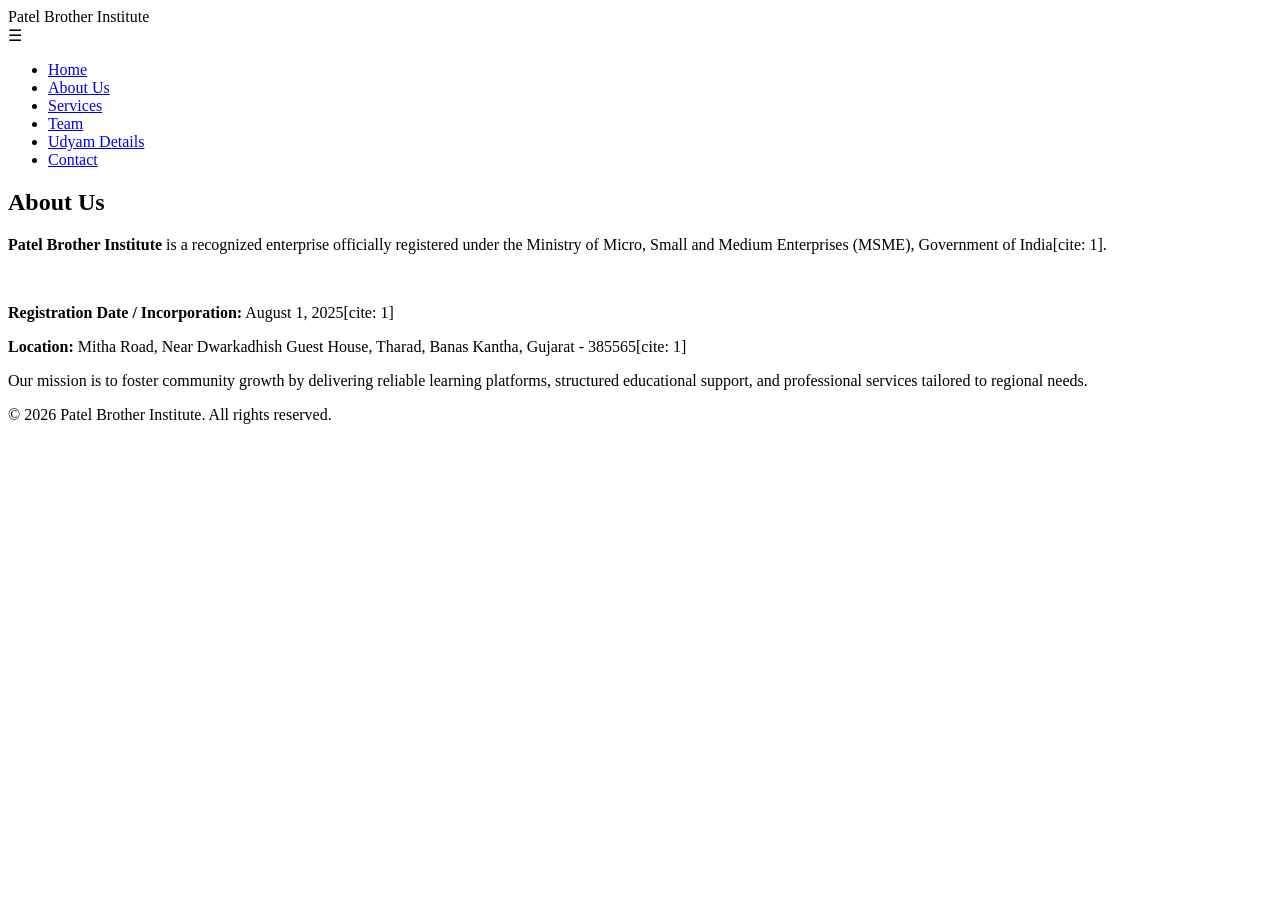
==== about.html @ 30c1ce33 "Create about.html" ====
<!DOCTYPE html>
<html lang="en">
<head>
    <meta charset="UTF-8">
    <meta name="viewport" content="width=device-width, initial-scale=1.0">
    <title>About Us - Patel Brother Institute</title>
    <link rel="stylesheet" href="css/style.css">
</head>
<body>
    <header>
        <div class="logo">Patel Brother Institute</div>
        <div class="menu-toggle">&#9776;</div>
        <nav>
            <ul>
                <li><a href="index.html">Home</a></li>
                <li><a href="about.html" class="active">About Us</a></li>
                <li><a href="services.html">Services</a></li>
                <li><a href="team.html">Team</a></li>
                <li><a href="udyam.html">Udyam Details</a></li>
                <li><a href="contact.html">Contact</a></li>
            </ul>
        </nav>
    </header>

    <div class="container">
        <section>
            <h2>About Us</h2>
            <p><strong>Patel Brother Institute</strong> is a recognized enterprise officially registered under the Ministry of Micro, Small and Medium Enterprises (MSME), Government of India[cite: 1].</p>
            <br>
            <p><strong>Registration Date / Incorporation:</strong> August 1, 2025[cite: 1]</p>
            <p><strong>Location:</strong> Mitha Road, Near Dwarkadhish Guest House, Tharad, Banas Kantha, Gujarat - 385565[cite: 1]</p>
            <p>Our mission is to foster community growth by delivering reliable learning platforms, structured educational support, and professional services tailored to regional needs.</p>
        </section>
    </div>

    <footer>
        <p>&copy; 2026 Patel Brother Institute. All rights reserved.</p>
    </footer>

    <script src="js/script.js"></script>
</body>
</html>
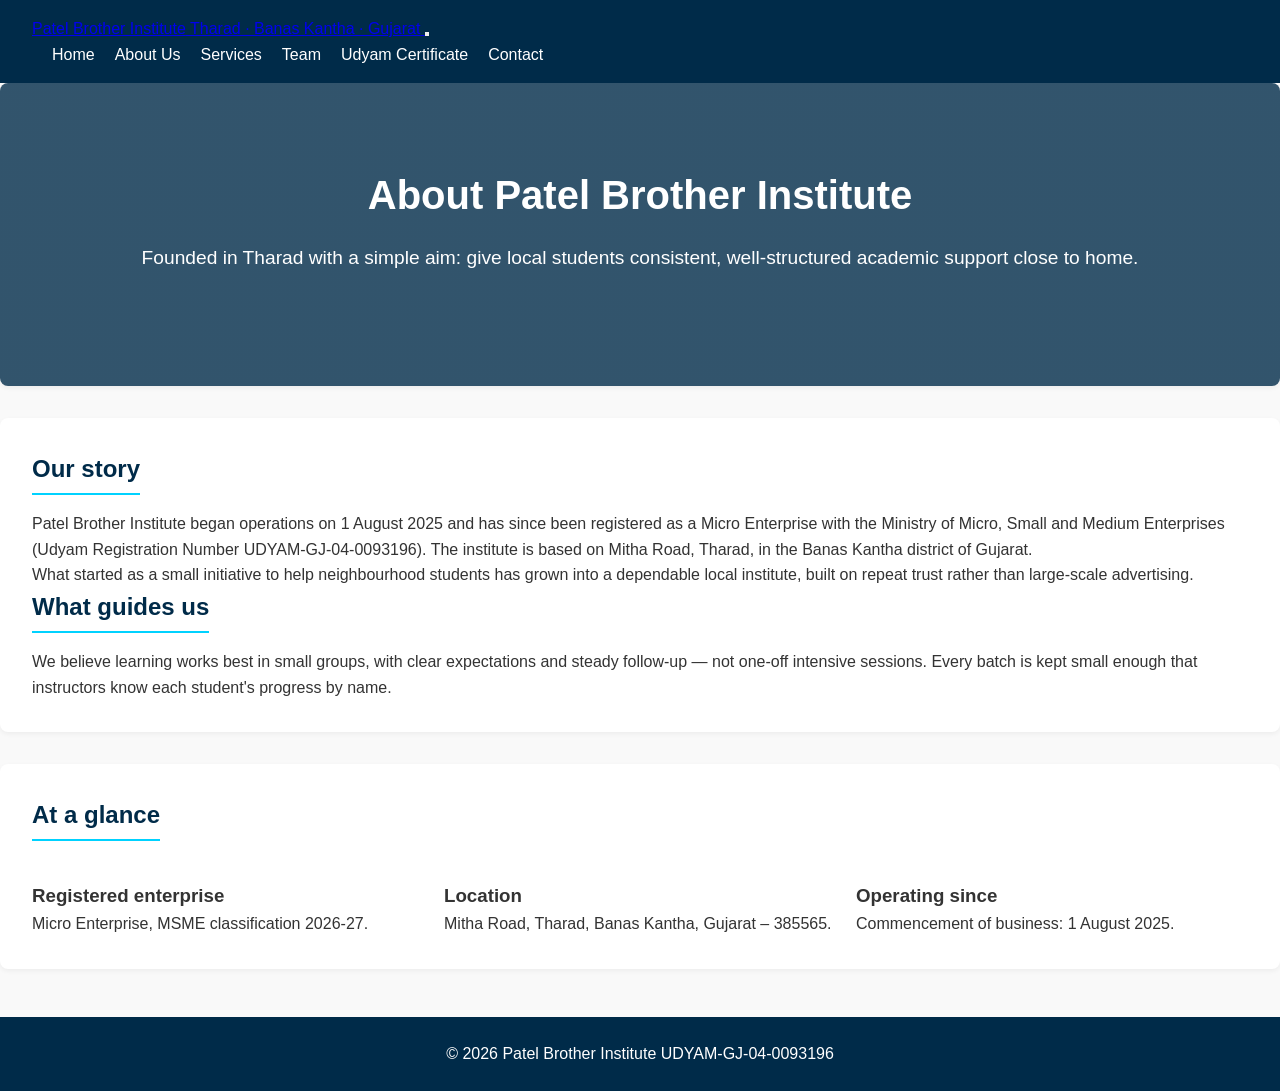
==== commit 184f5d66: "Update about.html" ====
--- a/about.html
+++ b/about.html
@@ -1,42 +1,88 @@
 <!DOCTYPE html>
 <html lang="en">
 <head>
-    <meta charset="UTF-8">
-    <meta name="viewport" content="width=device-width, initial-scale=1.0">
-    <title>About Us - Patel Brother Institute</title>
-    <link rel="stylesheet" href="css/style.css">
+<meta charset="UTF-8">
+<meta name="viewport" content="width=device-width, initial-scale=1">
+<title>About Us | Patel Brother Institute</title>
+<link rel="stylesheet" href="css/style.css">
+<link rel="preconnect" href="https://fonts.googleapis.com">
+<link href="https://fonts.googleapis.com/css2?family=Source+Serif+4:wght@600;700&family=Inter:wght@400;500;600&display=swap" rel="stylesheet">
 </head>
 <body>
-    <header>
-        <div class="logo">Patel Brother Institute</div>
-        <div class="menu-toggle">&#9776;</div>
-        <nav>
-            <ul>
-                <li><a href="index.html">Home</a></li>
-                <li><a href="about.html" class="active">About Us</a></li>
-                <li><a href="services.html">Services</a></li>
-                <li><a href="team.html">Team</a></li>
-                <li><a href="udyam.html">Udyam Details</a></li>
-                <li><a href="contact.html">Contact</a></li>
-            </ul>
-        </nav>
-    </header>
 
-    <div class="container">
-        <section>
-            <h2>About Us</h2>
-            <p><strong>Patel Brother Institute</strong> is a recognized enterprise officially registered under the Ministry of Micro, Small and Medium Enterprises (MSME), Government of India[cite: 1].</p>
-            <br>
-            <p><strong>Registration Date / Incorporation:</strong> August 1, 2025[cite: 1]</p>
-            <p><strong>Location:</strong> Mitha Road, Near Dwarkadhish Guest House, Tharad, Banas Kantha, Gujarat - 385565[cite: 1]</p>
-            <p>Our mission is to foster community growth by delivering reliable learning platforms, structured educational support, and professional services tailored to regional needs.</p>
-        </section>
+<header class="site-header">
+  <div class="wrap nav-row">
+    <a href="index.html" class="brand">
+      <span class="name">Patel Brother Institute</span>
+      <span class="tag">Tharad · Banas Kantha · Gujarat</span>
+    </a>
+    <button class="nav-toggle" aria-label="Toggle menu" aria-expanded="false">
+      <span></span><span></span><span></span>
+    </button>
+    <nav class="main-nav">
+      <ul>
+        <li><a href="index.html">Home</a></li>
+        <li><a href="about.html">About Us</a></li>
+        <li><a href="services.html">Services</a></li>
+        <li><a href="team.html">Team</a></li>
+        <li><a href="udyam.html">Udyam Certificate</a></li>
+        <li><a href="contact.html">Contact</a></li>
+      </ul>
+    </nav>
+  </div>
+</header>
+
+<section class="hero">
+  <div class="wrap">
+    <div class="eyebrow-line"></div>
+    <h1>About Patel Brother Institute</h1>
+    <p class="lede">Founded in Tharad with a simple aim: give local students consistent, well-structured academic support close to home.</p>
+  </div>
+</section>
+
+<section>
+  <div class="wrap">
+    <div class="grid grid-2">
+      <div>
+        <h2>Our story</h2>
+        <p>Patel Brother Institute began operations on 1 August 2025 and has since been registered as a Micro Enterprise with the Ministry of Micro, Small and Medium Enterprises (Udyam Registration Number UDYAM-GJ-04-0093196). The institute is based on Mitha Road, Tharad, in the Banas Kantha district of Gujarat.</p>
+        <p>What started as a small initiative to help neighbourhood students has grown into a dependable local institute, built on repeat trust rather than large-scale advertising.</p>
+      </div>
+      <div>
+        <h2>What guides us</h2>
+        <p>We believe learning works best in small groups, with clear expectations and steady follow-up — not one-off intensive sessions. Every batch is kept small enough that instructors know each student's progress by name.</p>
+      </div>
     </div>
+  </div>
+</section>
 
-    <footer>
-        <p>&copy; 2026 Patel Brother Institute. All rights reserved.</p>
-    </footer>
+<section class="alt">
+  <div class="wrap">
+    <h2>At a glance</h2>
+    <div class="grid grid-3">
+      <div class="item">
+        <h3>Registered enterprise</h3>
+        <p>Micro Enterprise, MSME classification 2026-27.</p>
+      </div>
+      <div class="item">
+        <h3>Location</h3>
+        <p>Mitha Road, Tharad, Banas Kantha, Gujarat – 385565.</p>
+      </div>
+      <div class="item">
+        <h3>Operating since</h3>
+        <p>Commencement of business: 1 August 2025.</p>
+      </div>
+    </div>
+  </div>
+</section>
 
-    <script src="js/script.js"></script>
+<footer class="site-footer">
+  <div class="wrap">
+    <span>&copy; 2026 Patel Brother Institute</span>
+    <span>UDYAM-GJ-04-0093196</span>
+  </div>
+</footer>
+
+<script src="js/script.js"></script>
 </body>
 </html>
--- a/css/style.css
+++ b/css/style.css
@@ -0,0 +1,181 @@
+/* Global Styles */
+* {
+    margin: 0;
+    padding: 0;
+    box-sizing: border-box;
+    font-family: 'Segoe UI', Tahoma, Geneva, Verdana, sans-serif;
+}
+
+body {
+    background-color: #f9f9f9;
+    color: #333;
+    line-height: 1.6;
+}
+
+/* Header & Navigation */
+header {
+    background: #002b49;
+    color: #fff;
+    padding: 1rem 2rem;
+    display: flex;
+    justify-content: space-between;
+    align-items: center;
+    position: sticky;
+    top: 0;
+    z-index: 1000;
+}
+
+.logo {
+    font-size: 1.5rem;
+    font-weight: bold;
+    letter-spacing: 1px;
+}
+
+nav ul {
+    list-style: none;
+    display: flex;
+}
+
+nav ul li {
+    margin-left: 20px;
+}
+
+nav ul li a {
+    color: #fff;
+    text-decoration: none;
+    transition: color 0.3s;
+}
+
+nav ul li a:hover, nav ul li a.active {
+    color: #00d2ff;
+}
+
+.menu-toggle {
+    display: none;
+    cursor: pointer;
+    font-size: 1.5rem;
+}
+
+/* Hero Section */
+.hero {
+    background: linear-gradient(rgba(0,43,73,0.8), rgba(0,43,73,0.8)), url('../images/hero-bg.jpg') no-repeat center center/cover;
+    color: white;
+    text-align: center;
+    padding: 5rem 2rem;
+}
+
+.hero h1 {
+    font-size: 2.5rem;
+    margin-bottom: 1rem;
+}
+
+.hero p {
+    font-size: 1.2rem;
+    margin-bottom: 2rem;
+}
+
+.btn {
+    background: #00d2ff;
+    color: #002b49;
+    padding: 0.75rem 1.5rem;
+    border: none;
+    border-radius: 4px;
+    text-decoration: none;
+    font-weight: bold;
+    transition: background 0.3s;
+}
+
+.btn:hover {
+    background: #0099bb;
+    color: white;
+}
+
+/* Main Container & Sections */
+.container {
+    max-width: 1100px;
+    margin: 2rem auto;
+    padding: 0 1rem;
+}
+
+section {
+    background: white;
+    padding: 2rem;
+    margin-bottom: 2rem;
+    border-radius: 8px;
+    box-shadow: 0 2px 5px rgba(0,0,0,0.05);
+}
+
+h2 {
+    color: #002b49;
+    margin-bottom: 1rem;
+    border-bottom: 2px solid #00d2ff;
+    display: inline-block;
+    padding-bottom: 0.3rem;
+}
+
+/* Grid Layouts */
+.grid-3 {
+    display: grid;
+    grid-template-columns: repeat(auto-fit, minmax(300px, 1fr));
+    gap: 20px;
+    margin-top: 1.5rem;
+}
+
+.card {
+    background: #fdfdfd;
+    border: 1px solid #eaeaea;
+    padding: 1.5rem;
+    border-radius: 6px;
+    text-align: center;
+}
+
+/* Tables for Udyam details */
+.styled-table {
+    width: 100%;
+    border-collapse: collapse;
+    margin-top: 1rem;
+}
+
+.styled-table th, .styled-table td {
+    border: 1px solid #ddd;
+    padding: 10px;
+    text-align: left;
+}
+
+.styled-table th {
+    background-color: #002b49;
+    color: white;
+}
+
+/* Footer */
+footer {
+    background: #002b49;
+    color: white;
+    text-align: center;
+    padding: 1.5rem;
+    margin-top: 3rem;
+}
+
+/* Responsive design */
+@media (max-width: 768px) {
+    nav ul {
+        display: none;
+        flex-direction: column;
+        position: absolute;
+        top: 60px;
+        left: 0;
+        width: 100%;
+        background: #002b49;
+        padding: 1rem 0;
+        text-align: center;
+    }
+    nav ul.active {
+        display: flex;
+    }
+    nav ul li {
+        margin: 10px 0;
+    }
+    .menu-toggle {
+        display: block;
+    }
+}
